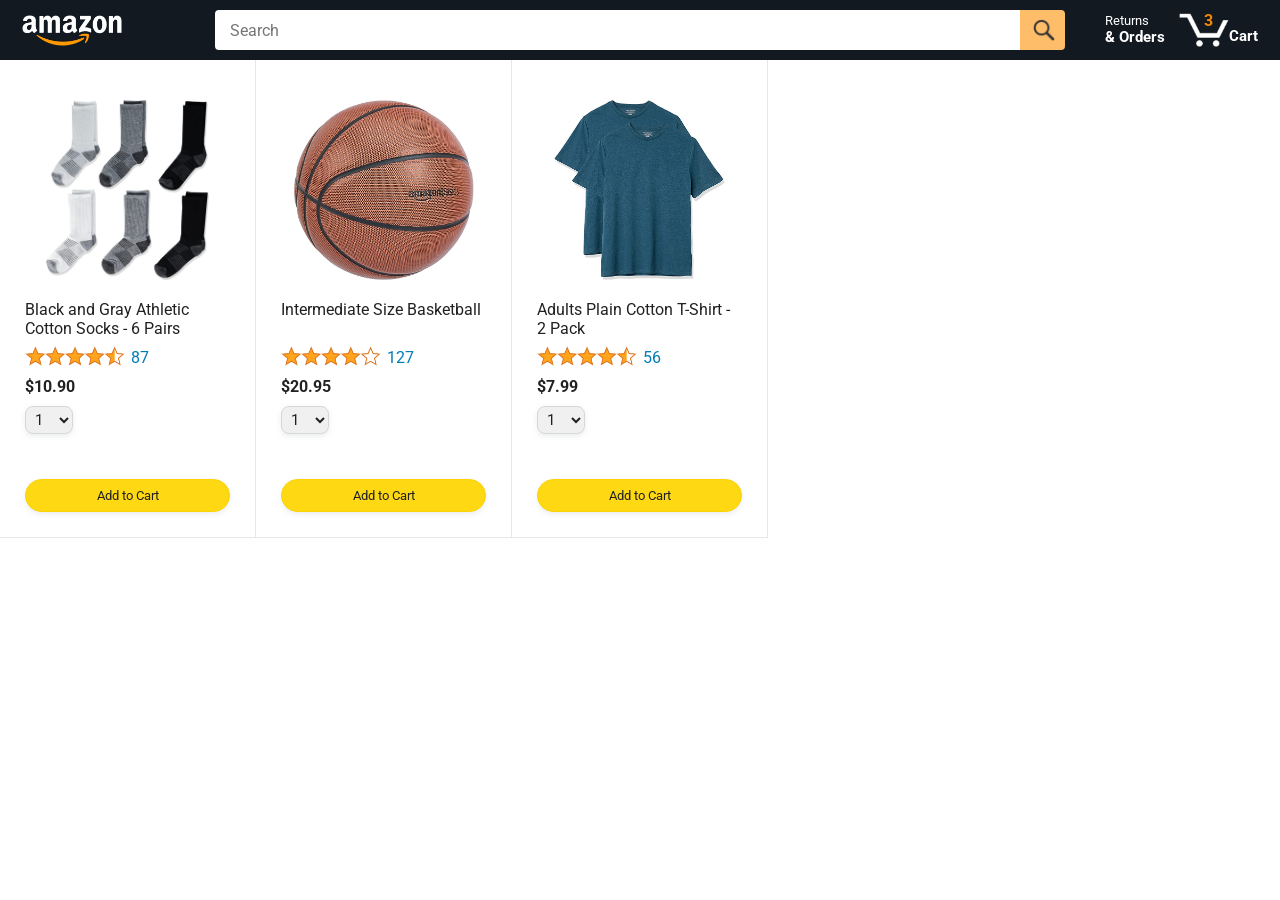
==== amazon.html @ 6d43b6ef "Add the starting files" ====
<!DOCTYPE html>
<html>
  <head>
    <title>Amazon Project</title>

    <!-- This code is needed for responsive design to work.
      (Responsive design = make the website look good on
      smaller screen sizes like a phone or a tablet). -->
    <meta name="viewport" content="width=device-width, initial-scale=1">

    <!-- Load a font called Roboto from Google Fonts. -->
    <link rel="preconnect" href="https://fonts.googleapis.com">
    <link rel="preconnect" href="https://fonts.gstatic.com" crossorigin>
    <link href="https://fonts.googleapis.com/css2?family=Roboto:wght@400;500;700&display=swap" rel="stylesheet">

    <!-- Here are the CSS files for this page. -->
    <link rel="stylesheet" href="styles/shared/general.css">
    <link rel="stylesheet" href="styles/shared/amazon-header.css">
    <link rel="stylesheet" href="styles/pages/amazon.css">
  </head>
  <body>
    <div class="amazon-header">
      <div class="amazon-header-left-section">
        <a href="amazon.html" class="header-link">
          <img class="amazon-logo"
            src="images/amazon-logo-white.png">
          <img class="amazon-mobile-logo"
            src="images/amazon-mobile-logo-white.png">
        </a>
      </div>

      <div class="amazon-header-middle-section">
        <input class="search-bar" type="text" placeholder="Search">

        <button class="search-button">
          <img class="search-icon" src="images/icons/search-icon.png">
        </button>
      </div>

      <div class="amazon-header-right-section">
        <a class="orders-link header-link" href="orders.html">
          <span class="returns-text">Returns</span>
          <span class="orders-text">& Orders</span>
        </a>

        <a class="cart-link header-link" href="checkout.html">
          <img class="cart-icon" src="images/icons/cart-icon.png">
          <div class="cart-quantity">3</div>
          <div class="cart-text">Cart</div>
        </a>
      </div>
    </div>
    
    <div class="main">
      <div class="products-grid">
        <div class="product-container">
          <div class="product-image-container">
            <img class="product-image"
              src="images/products/athletic-cotton-socks-6-pairs.jpg">
          </div>

          <div class="product-name limit-text-to-2-lines">
            Black and Gray Athletic Cotton Socks - 6 Pairs
          </div>

          <div class="product-rating-container">
            <img class="product-rating-stars"
              src="images/ratings/rating-45.png">
            <div class="product-rating-count link-primary">
              87
            </div>
          </div>

          <div class="product-price">
            $10.90
          </div>

          <div class="product-quantity-container">
            <select>
              <option selected value="1">1</option>
              <option value="2">2</option>
              <option value="3">3</option>
              <option value="4">4</option>
              <option value="5">5</option>
              <option value="6">6</option>
              <option value="7">7</option>
              <option value="8">8</option>
              <option value="9">9</option>
              <option value="10">10</option>
            </select>
          </div>

          <div class="product-spacer"></div>

          <div class="added-to-cart">
            <img src="images/icons/checkmark.png">
            Added
          </div>

          <button class="add-to-cart-button button-primary">
            Add to Cart
          </button>
        </div>

        <div class="product-container">
          <div class="product-image-container">
            <img class="product-image"
              src="images/products/intermediate-composite-basketball.jpg">
          </div>

          <div class="product-name limit-text-to-2-lines">
            Intermediate Size Basketball
          </div>

          <div class="product-rating-container">
            <img class="product-rating-stars"
              src="images/ratings/rating-40.png">
            <div class="product-rating-count link-primary">
              127
            </div>
          </div>

          <div class="product-price">
            $20.95
          </div>

          <div class="product-quantity-container">
            <select>
              <option selected value="1">1</option>
              <option value="2">2</option>
              <option value="3">3</option>
              <option value="4">4</option>
              <option value="5">5</option>
              <option value="6">6</option>
              <option value="7">7</option>
              <option value="8">8</option>
              <option value="9">9</option>
              <option value="10">10</option>
            </select>
          </div>

          <div class="product-spacer"></div>

          <div class="added-to-cart">
            <img src="images/icons/checkmark.png">
            Added
          </div>

          <button class="add-to-cart-button button-primary">
            Add to Cart
          </button>
        </div>

        <div class="product-container">
          <div class="product-image-container">
            <img class="product-image"
              src="images/products/adults-plain-cotton-tshirt-2-pack-teal.jpg">
          </div>

          <div class="product-name limit-text-to-2-lines">
            Adults Plain Cotton T-Shirt - 2 Pack
          </div>

          <div class="product-rating-container">
            <img class="product-rating-stars"
              src="images/ratings/rating-45.png">
            <div class="product-rating-count link-primary">
              56
            </div>
          </div>

          <div class="product-price">
            $7.99
          </div>

          <div class="product-quantity-container">
            <select>
              <option selected value="1">1</option>
              <option value="2">2</option>
              <option value="3">3</option>
              <option value="4">4</option>
              <option value="5">5</option>
              <option value="6">6</option>
              <option value="7">7</option>
              <option value="8">8</option>
              <option value="9">9</option>
              <option value="10">10</option>
            </select>
          </div>

          <div class="product-spacer"></div>

          <div class="added-to-cart">
            <img src="images/icons/checkmark.png">
            Added
          </div>

          <button class="add-to-cart-button button-primary">
            Add to Cart
          </button>
        </div>
      </div>
    </div>
  </body>
</html>
---- styles/shared/general.css ----
body {
  font-family: Roboto, Arial;
  color: rgb(33, 33, 33);
  /* The <body> element has a default margin of 8px
     on all sides. This removes the default margins. */
  margin: 0;
}

/* <p> elements have a default margin on the top
   and bottom. This removes the default margins. */
p {
  margin: 0;
}

button {
  cursor: pointer;
}

select {
  cursor: pointer;
}

input, select, button {
  font-family: Roboto, Arial;
}

.button-primary {
  color: rgb(33, 33, 33);
  background-color: rgb(255, 216, 20);
  border: 1px solid rgb(252, 210, 0);
  border-radius: 8px;
  cursor: pointer;
  box-shadow: 0 2px 5px rgba(213, 217, 217, 0.5);
}

.button-primary:hover {
  background-color: rgb(247, 202, 0);
  border: 1px solid rgb(242, 194, 0);
}

.button-primary:active {
  background: rgb(255, 216, 20);
  border-color: rgb(252, 210, 0);
  box-shadow: none;
}

.button-secondary {
  color: rgb(33, 33, 33);
  background: white;
  border: 1px solid rgb(213, 217, 217);
  border-radius: 8px;
  cursor: pointer;
  box-shadow: 0 2px 5px rgba(213, 217, 217, 0.5);
}

.button-secondary:hover {
  background-color: rgb(247, 250, 250);
}

.button-secondary:active {
  background-color: rgb(237, 253, 255);
  box-shadow: none;
}

/* These styles will limit text to 2 lines. Anything
   beyond 2 lines will be replaced with "..."
   You can find this code by using an A.I. tool or by
   searching in Google.
   https://css-tricks.com/almanac/properties/l/line-clamp/ */
.limit-text-to-2-lines {
  display: -webkit-box;
  -webkit-line-clamp: 2;
  -webkit-box-orient: vertical;
  overflow: hidden;
}

.link-primary {
  color: rgb(1, 124, 182);
  cursor: pointer;
}

.link-primary:hover {
  color: rgb(196, 80, 0);
}

/* Styles for dropdown selectors. */
select {
  color: rgb(33, 33, 33);
  background-color: rgb(240, 240, 240);
  border: 1px solid rgb(213, 217, 217);
  border-radius: 8px;
  padding: 3px 5px;
  font-size: 15px;
  cursor: pointer;
  box-shadow: 0 2px 5px rgba(213, 217, 217, 0.5);
}

select:focus,
input:focus {
  outline: 2px solid rgb(255, 153, 0);
}
---- styles/shared/amazon-header.css ----
.amazon-header {
  background-color: rgb(19, 25, 33);
  color: white;
  padding-left: 15px;
  padding-right: 15px;

  display: flex;
  align-items: center;
  justify-content: space-between;

  position: fixed;
  top: 0;
  left: 0;
  right: 0;
  height: 60px;
}

.amazon-header-left-section {
  width: 180px;
}

@media (max-width: 800px) {
  .amazon-header-left-section {
    width: unset;
  }
}

.header-link {
  display: inline-block;
  padding: 6px;
  border-radius: 2px;
  cursor: pointer;
  text-decoration: none;
  border: 1px solid rgba(0, 0, 0, 0);
}

.header-link:hover {
  border: 1px solid white;
}

.amazon-logo {
  width: 100px;
  margin-top: 5px;
}

.amazon-mobile-logo {
  display: none;
}

@media (max-width: 575px) {
  .amazon-logo {
    display: none;
  }

  .amazon-mobile-logo {
    display: block;
    height: 35px;
    margin-top: 5px;
  }
}

.amazon-header-middle-section {
  flex: 1;
  max-width: 850px;
  margin-left: 10px;
  margin-right: 10px;
  display: flex;
}

.search-bar {
  flex: 1;
  width: 0;
  font-size: 16px;
  height: 38px;
  padding-left: 15px;
  border: none;
  border-top-left-radius: 4px;
  border-bottom-left-radius: 4px;
  border-top-right-radius: 0;
  border-bottom-right-radius: 0;
}

.search-button {
  background-color: rgb(254, 189, 105);
  border: none;
  width: 45px;
  height: 40px;
  border-top-right-radius: 4px;
  border-bottom-right-radius: 4px;
  flex-shrink: 0;
}

.search-icon {
  height: 22px;
  margin-left: 2px;
  margin-top: 3px;
}

.amazon-header-right-section {
  width: 180px;
  flex-shrink: 0;
  display: flex;
  justify-content: end;
}

.orders-link {
  color: white;
}

.returns-text {
  display: block;
  font-size: 13px;
}

.orders-text {
  display: block;
  font-size: 15px;
  font-weight: 700;
}

.cart-link {
  color: white;
  display: flex;
  align-items: center;
  position: relative;
}

.cart-icon {
  width: 50px;
}

.cart-text {
  margin-top: 12px;
  font-size: 15px;
  font-weight: 700;
}

.cart-quantity {
  color: rgb(240, 136, 4);
  font-size: 16px;
  font-weight: 700;

  position: absolute;
  top: 4px;
  left: 22px;
  
  width: 26px;
  text-align: center;
}
---- styles/pages/amazon.css ----
.main {
  margin-top: 60px;
}

.products-grid {
  display: grid;

  /* - In CSS Grid, 1fr means a column will take up the
       remaining space in the grid.
     - If we write 1fr 1fr ... 1fr; 8 times, this will
       divide the grid into 8 columns, each taking up an
       equal amount of the space.
     - repeat(8, 1fr); is a shortcut for repeating "1fr"
       8 times (instead of typing out "1fr" 8 times).
       repeat(...) is a special property that works with
       display: grid; */
  grid-template-columns: repeat(8, 1fr);
}

/* @media is used to create responsive design (making the
   website look good on any screen size). This @media
   means when the screen width is 2000px or less, we
   will divide the grid into 7 columns instead of 8. */
@media (max-width: 2000px) {
  .products-grid {
    grid-template-columns: repeat(7, 1fr);
  }
}

/* This @media means when the screen width is 1600px or
   less, we will divide the grid into 6 columns. */
@media (max-width: 1600px) {
  .products-grid {
    grid-template-columns: repeat(6, 1fr);
  }
}

@media (max-width: 1300px) {
  .products-grid {
    grid-template-columns: repeat(5, 1fr);
  }
}

@media (max-width: 1000px) {
  .products-grid {
    grid-template-columns: repeat(4, 1fr);
  }
}

@media (max-width: 800px) {
  .products-grid {
    grid-template-columns: repeat(3, 1fr);
  }
}

@media (max-width: 575px) {
  .products-grid {
    grid-template-columns: repeat(2, 1fr);
  }
}

@media (max-width: 450px) {
  .products-grid {
    grid-template-columns: 1fr;
  }
}

.product-container {
  padding-top: 40px;
  padding-bottom: 25px;
  padding-left: 25px;
  padding-right: 25px;

  border-right: 1px solid rgb(231, 231, 231);
  border-bottom: 1px solid rgb(231, 231, 231);

  display: flex;
  flex-direction: column;
}

.product-image-container {
  display: flex;
  justify-content: center;
  align-items: center;

  height: 180px;
  margin-bottom: 20px;
}

.product-image {
  /* Images will overflow their container by default. To
    prevent this, we set max-width and max-height to 100%
    so they stay inside their container. */
  max-width: 100%;
  max-height: 100%;
}

.product-name {
  height: 40px;
  margin-bottom: 5px;
}

.product-rating-container {
  display: flex;
  align-items: center;
  margin-bottom: 10px;
}

.product-rating-stars {
  width: 100px;
  margin-right: 6px;
}

.product-rating-count {
  color: rgb(1, 124, 182);
  cursor: pointer;
  margin-top: 3px;
}

.product-price {
  font-weight: 700;
  margin-bottom: 10px;
}

.product-quantity-container {
  margin-bottom: 17px;
}

.product-spacer {
  flex: 1;
}

.added-to-cart {
  color: rgb(6, 125, 98);
  font-size: 16px;

  display: flex;
  align-items: center;
  margin-bottom: 8px;

  /* At first, the "Added to cart" message will
     be invisible. Use JavaScript to change the
     opacity and make it visible. */
  opacity: 0;
}

.added-to-cart img {
  height: 20px;
  margin-right: 5px;
}

.add-to-cart-button {
  width: 100%;
  padding: 8px;
  border-radius: 50px;
}
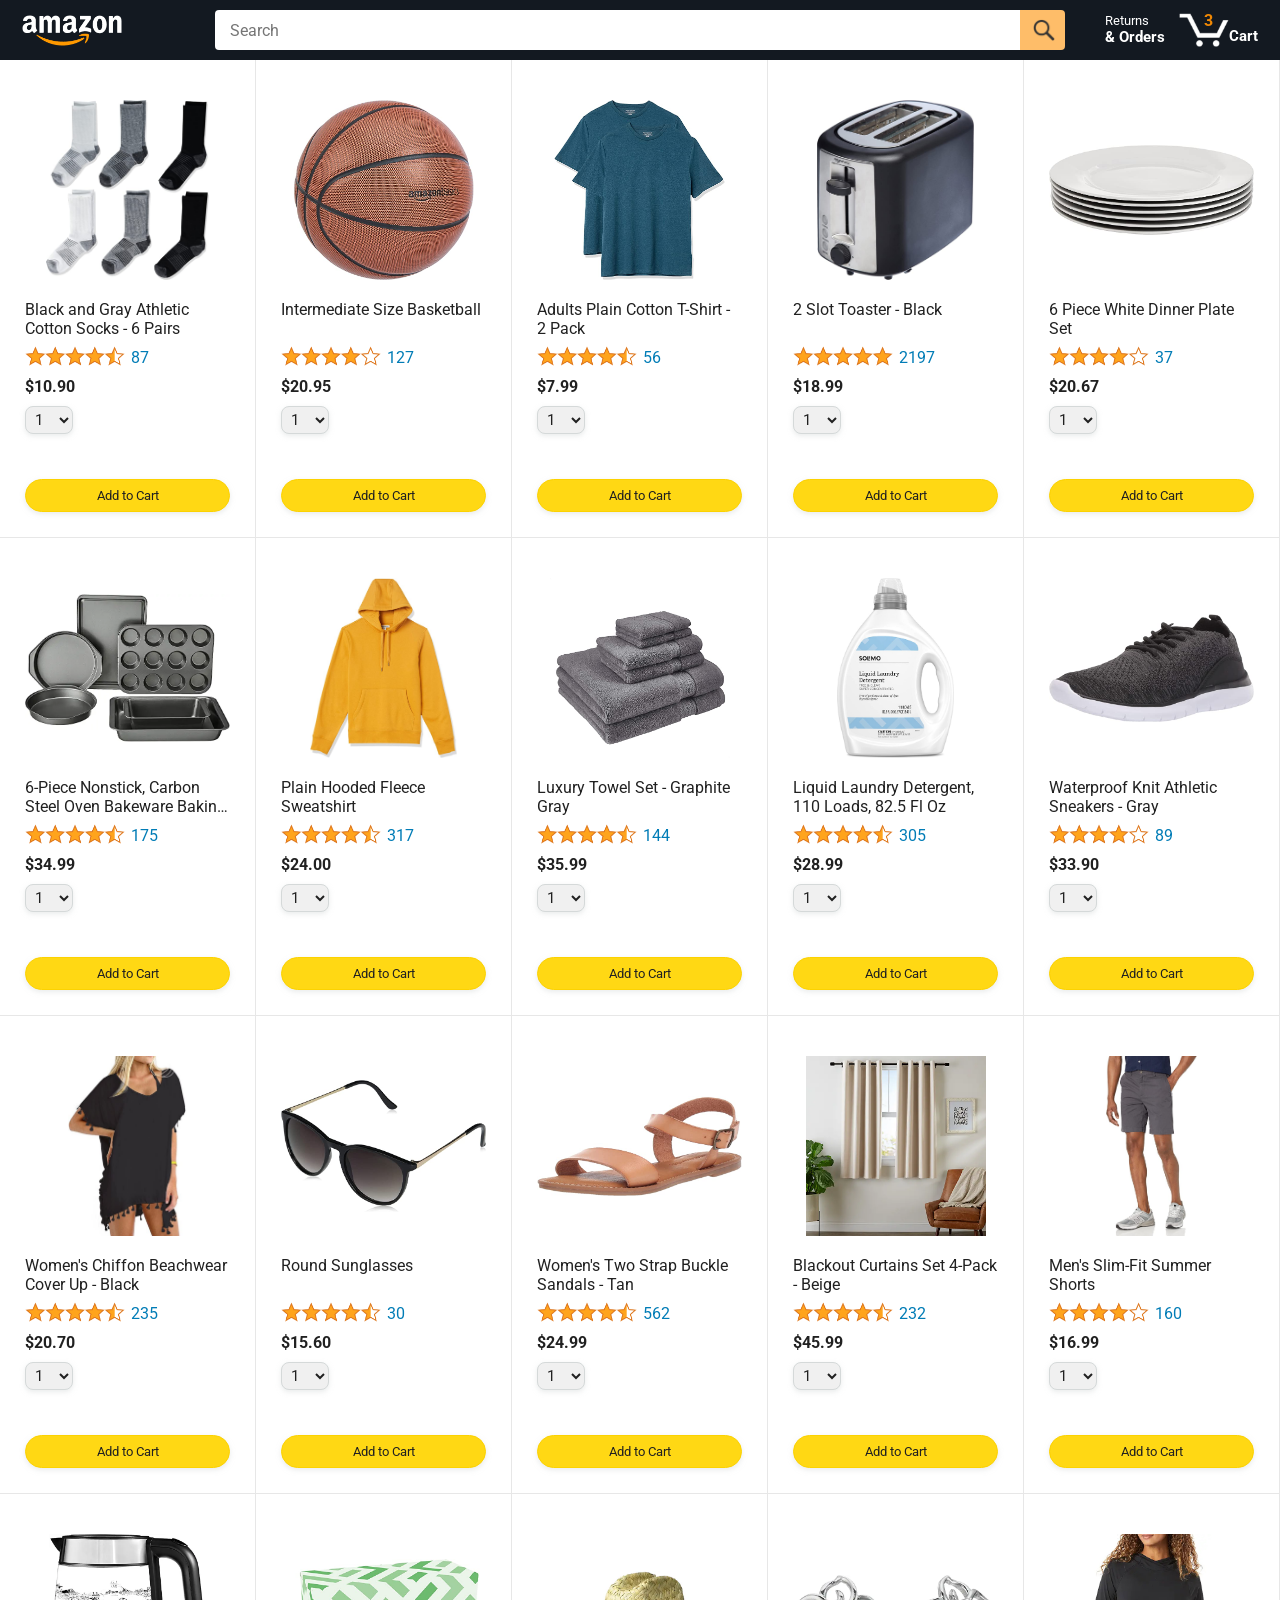
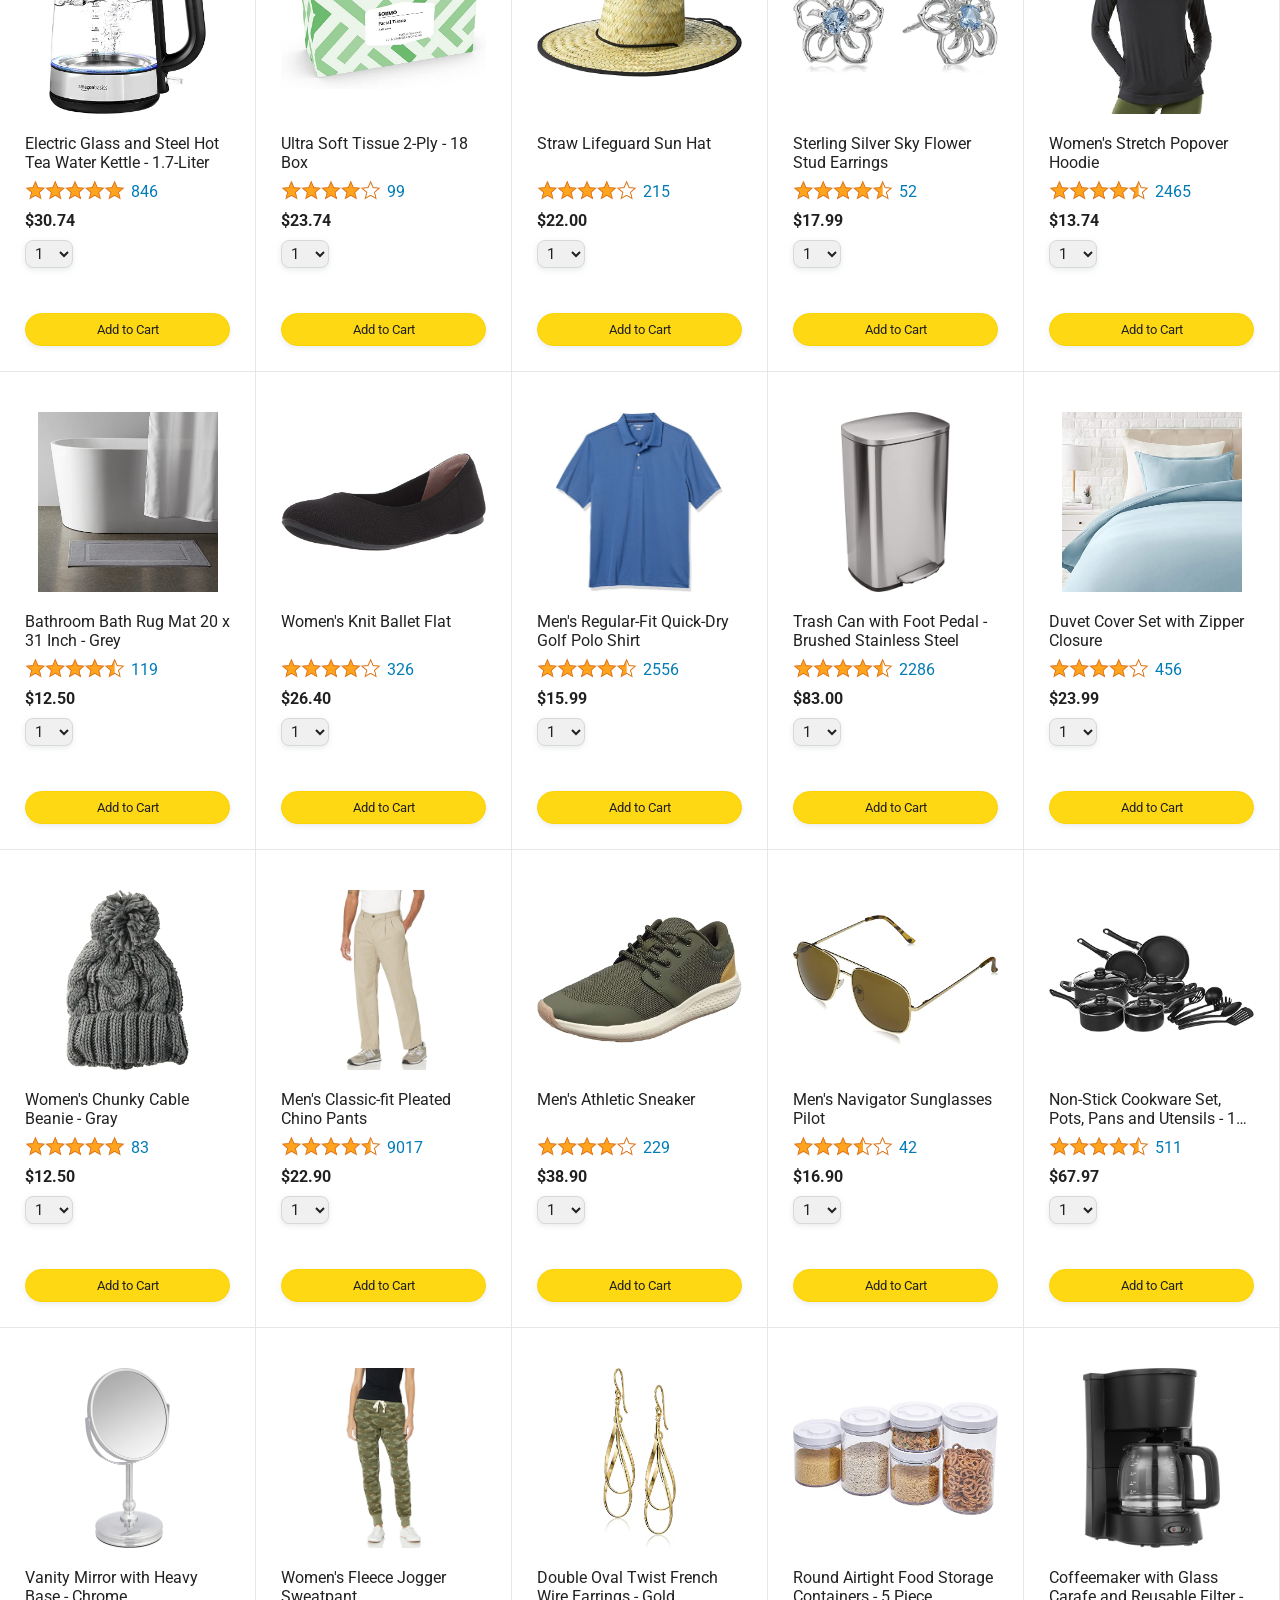
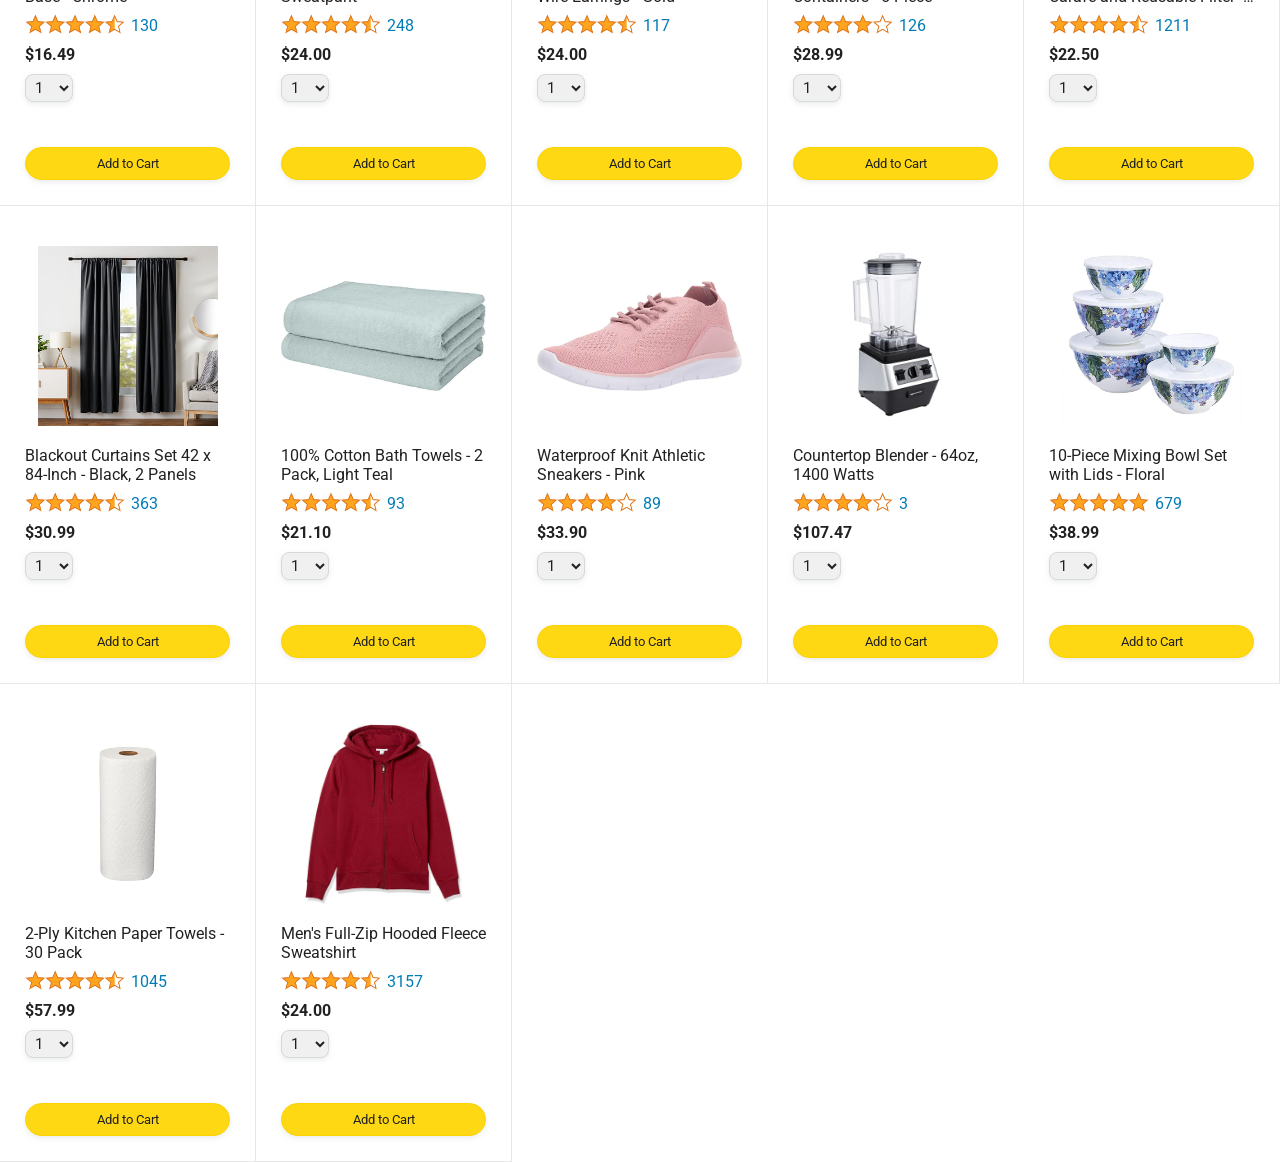
==== commit 6f97052c: "Use products.js data file" ====
--- a/amazon.html
+++ b/amazon.html
@@ -52,154 +52,11 @@
     </div>
     
     <div class="main">
-      <div class="products-grid">
-        <div class="product-container">
-          <div class="product-image-container">
-            <img class="product-image"
-              src="images/products/athletic-cotton-socks-6-pairs.jpg">
-          </div>
-
-          <div class="product-name limit-text-to-2-lines">
-            Black and Gray Athletic Cotton Socks - 6 Pairs
-          </div>
-
-          <div class="product-rating-container">
-            <img class="product-rating-stars"
-              src="images/ratings/rating-45.png">
-            <div class="product-rating-count link-primary">
-              87
-            </div>
-          </div>
-
-          <div class="product-price">
-            $10.90
-          </div>
-
-          <div class="product-quantity-container">
-            <select>
-              <option selected value="1">1</option>
-              <option value="2">2</option>
-              <option value="3">3</option>
-              <option value="4">4</option>
-              <option value="5">5</option>
-              <option value="6">6</option>
-              <option value="7">7</option>
-              <option value="8">8</option>
-              <option value="9">9</option>
-              <option value="10">10</option>
-            </select>
-          </div>
-
-          <div class="product-spacer"></div>
-
-          <div class="added-to-cart">
-            <img src="images/icons/checkmark.png">
-            Added
-          </div>
-
-          <button class="add-to-cart-button button-primary">
-            Add to Cart
-          </button>
+      <div class="products-grid js-products-grid">
         </div>
-
-        <div class="product-container">
-          <div class="product-image-container">
-            <img class="product-image"
-              src="images/products/intermediate-composite-basketball.jpg">
-          </div>
-
-          <div class="product-name limit-text-to-2-lines">
-            Intermediate Size Basketball
-          </div>
-
-          <div class="product-rating-container">
-            <img class="product-rating-stars"
-              src="images/ratings/rating-40.png">
-            <div class="product-rating-count link-primary">
-              127
-            </div>
-          </div>
-
-          <div class="product-price">
-            $20.95
-          </div>
-
-          <div class="product-quantity-container">
-            <select>
-              <option selected value="1">1</option>
-              <option value="2">2</option>
-              <option value="3">3</option>
-              <option value="4">4</option>
-              <option value="5">5</option>
-              <option value="6">6</option>
-              <option value="7">7</option>
-              <option value="8">8</option>
-              <option value="9">9</option>
-              <option value="10">10</option>
-            </select>
-          </div>
-
-          <div class="product-spacer"></div>
-
-          <div class="added-to-cart">
-            <img src="images/icons/checkmark.png">
-            Added
-          </div>
-
-          <button class="add-to-cart-button button-primary">
-            Add to Cart
-          </button>
-        </div>
-
-        <div class="product-container">
-          <div class="product-image-container">
-            <img class="product-image"
-              src="images/products/adults-plain-cotton-tshirt-2-pack-teal.jpg">
-          </div>
-
-          <div class="product-name limit-text-to-2-lines">
-            Adults Plain Cotton T-Shirt - 2 Pack
-          </div>
-
-          <div class="product-rating-container">
-            <img class="product-rating-stars"
-              src="images/ratings/rating-45.png">
-            <div class="product-rating-count link-primary">
-              56
-            </div>
-          </div>
-
-          <div class="product-price">
-            $7.99
-          </div>
-
-          <div class="product-quantity-container">
-            <select>
-              <option selected value="1">1</option>
-              <option value="2">2</option>
-              <option value="3">3</option>
-              <option value="4">4</option>
-              <option value="5">5</option>
-              <option value="6">6</option>
-              <option value="7">7</option>
-              <option value="8">8</option>
-              <option value="9">9</option>
-              <option value="10">10</option>
-            </select>
-          </div>
-
-          <div class="product-spacer"></div>
-
-          <div class="added-to-cart">
-            <img src="images/icons/checkmark.png">
-            Added
-          </div>
-
-          <button class="add-to-cart-button button-primary">
-            Add to Cart
-          </button>
-        </div>
-      </div>
     </div>
+    
+    <script src="data/products.js"></script>
+    <script src="scripts/amazon.js"></script>
   </body>
 </html>
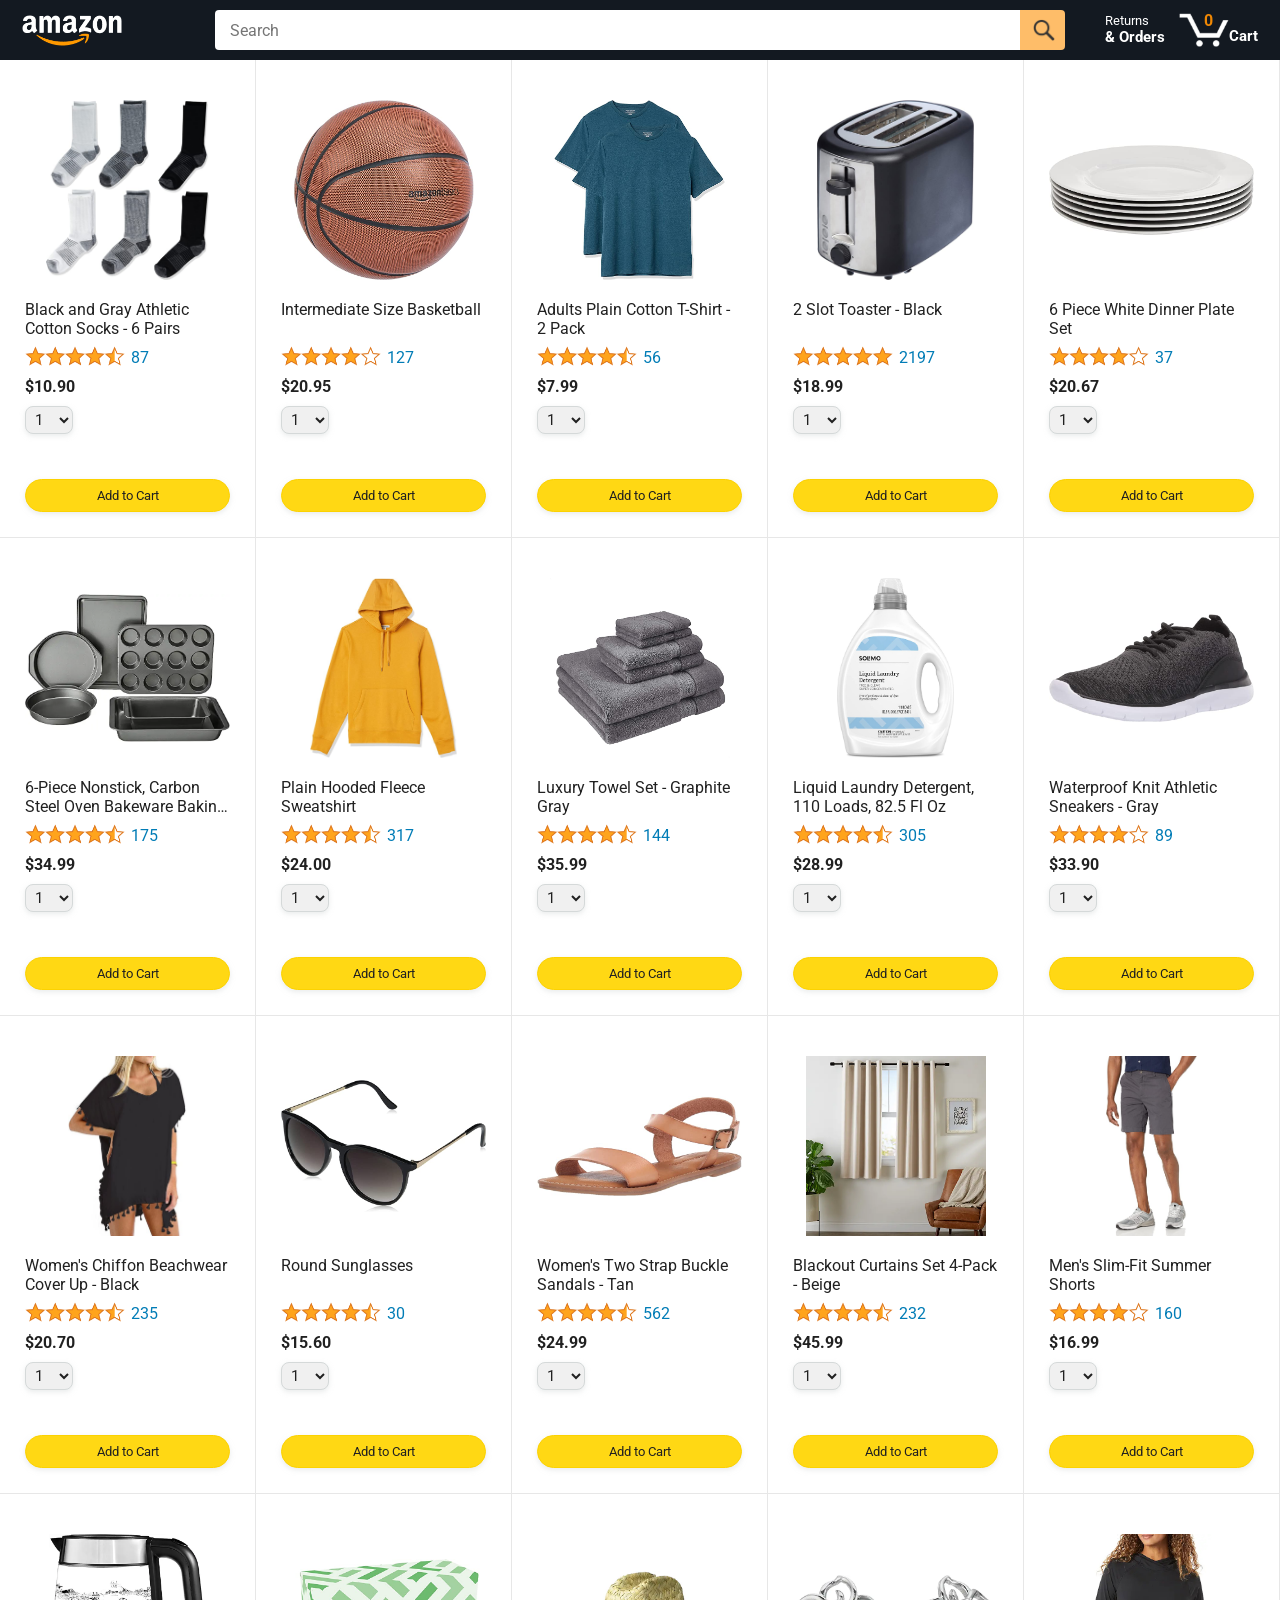
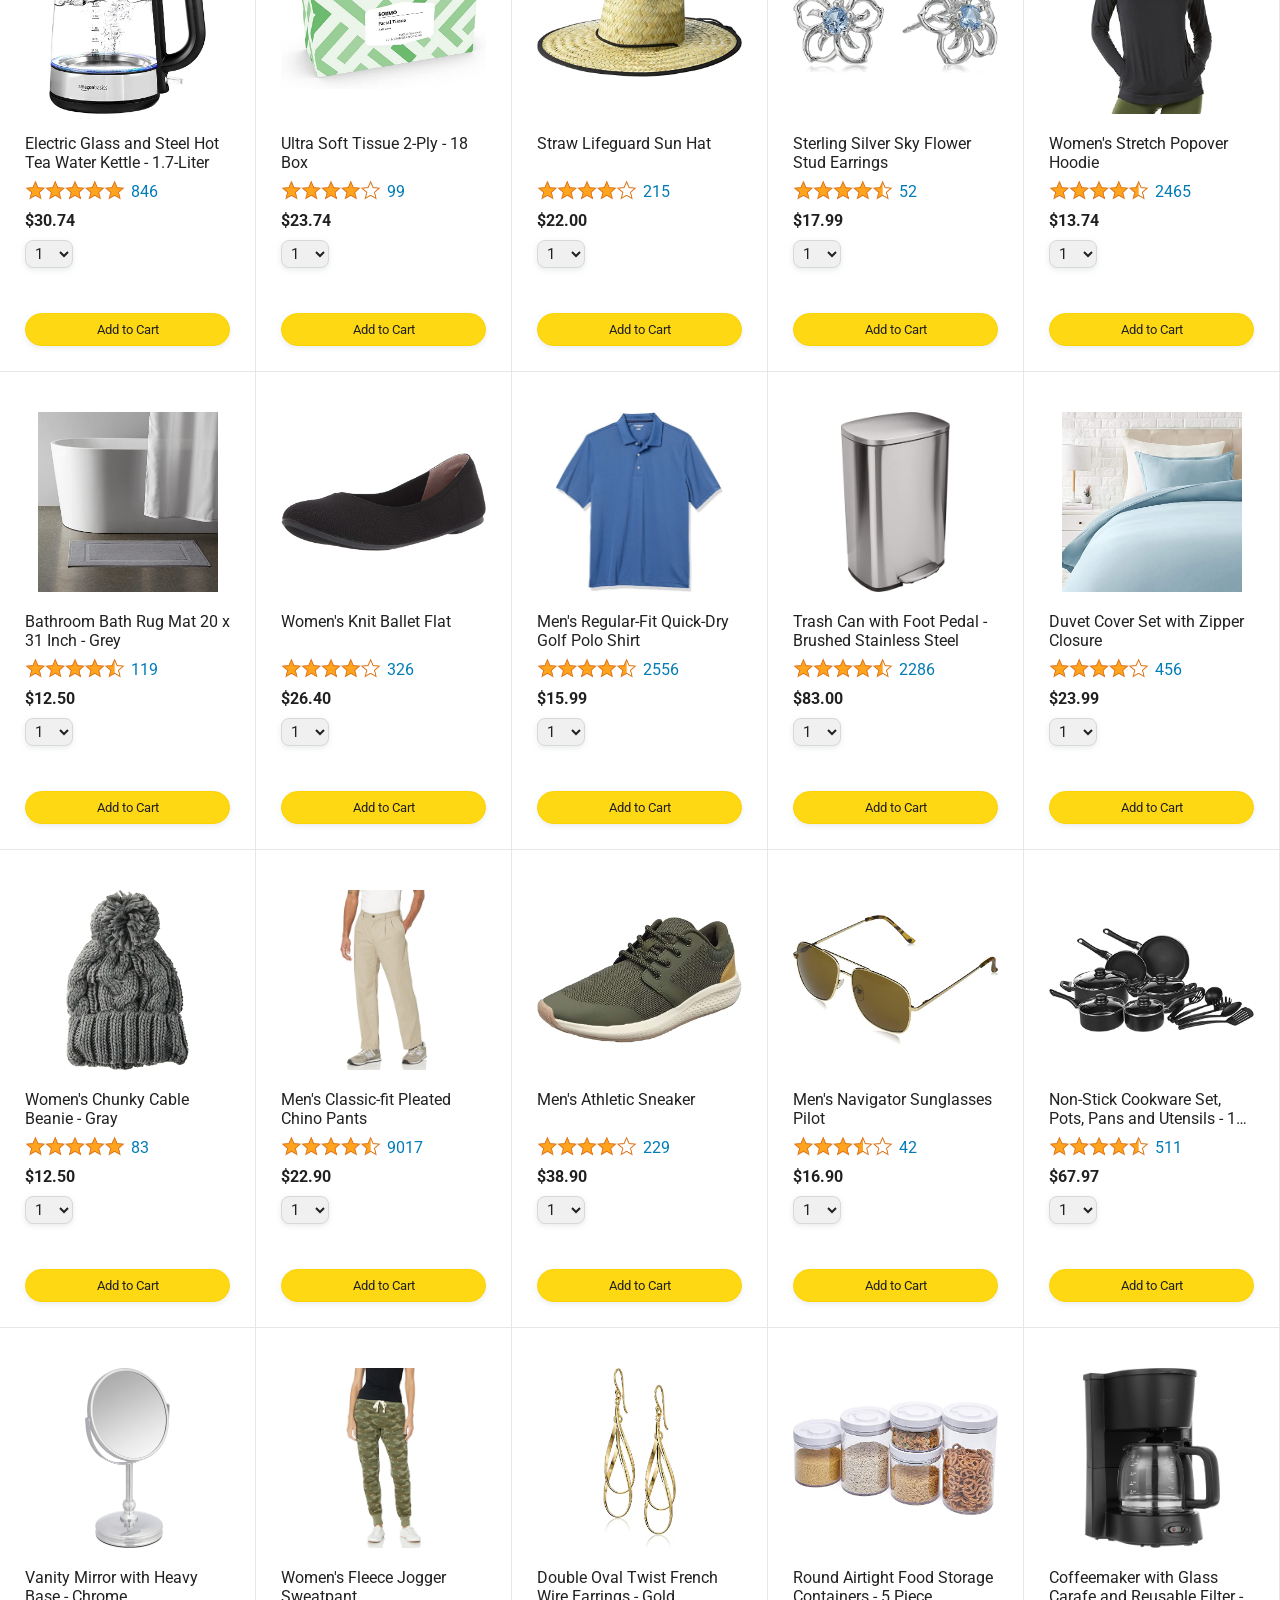
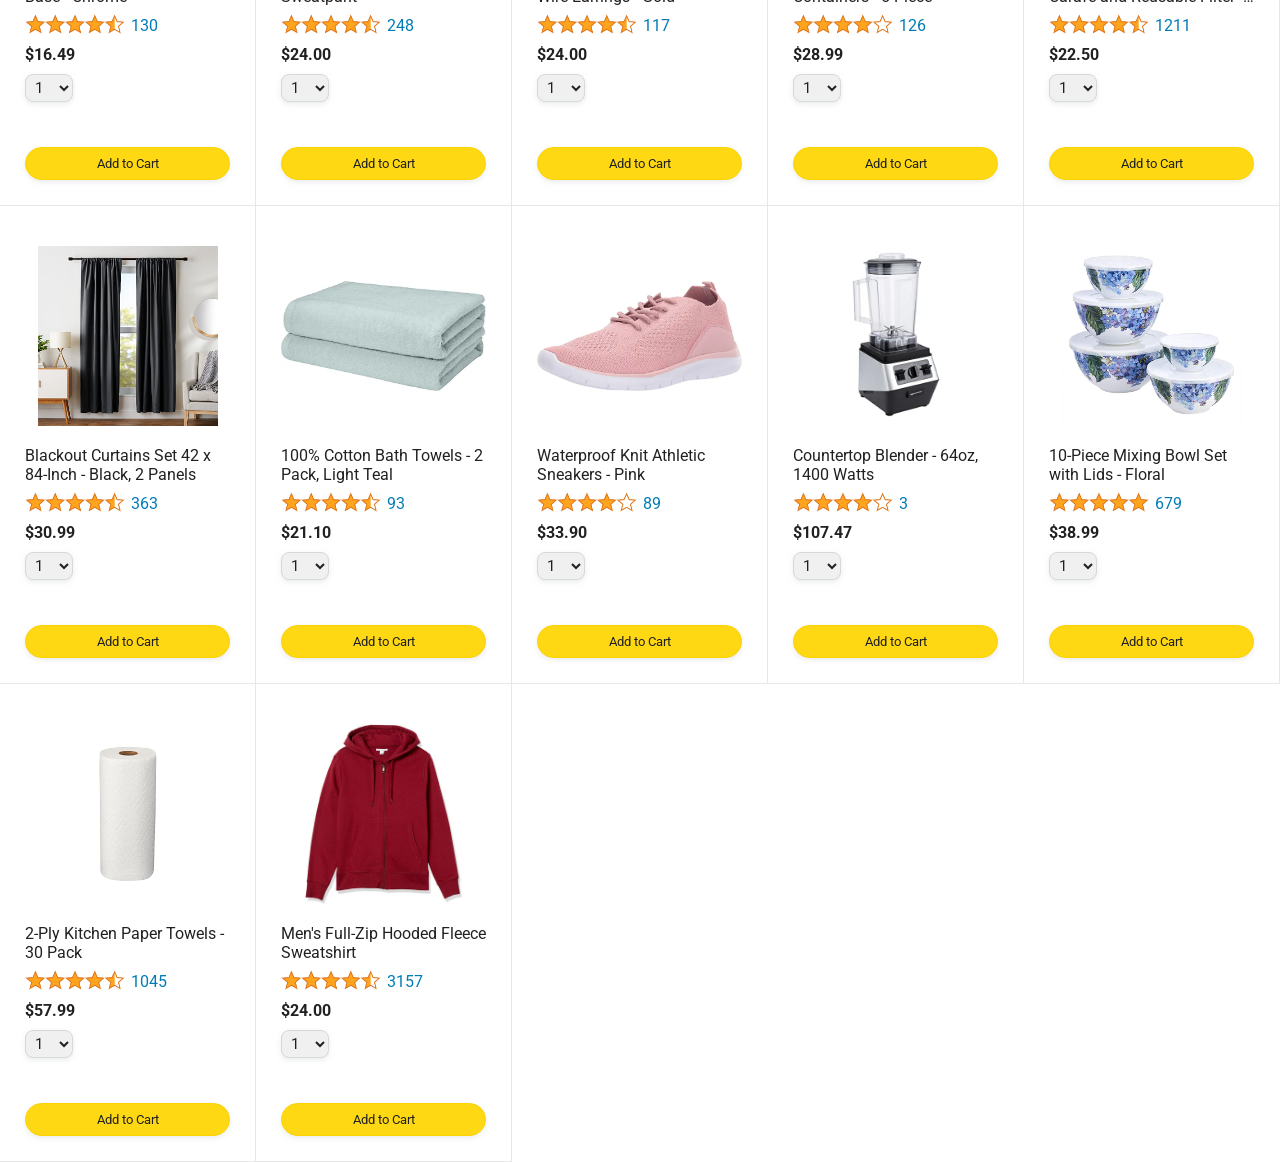
==== commit f5bfec6a: "Make the cart quantity interactive" ====
--- a/amazon.html
+++ b/amazon.html
@@ -45,7 +45,7 @@
 
         <a class="cart-link header-link" href="checkout.html">
           <img class="cart-icon" src="images/icons/cart-icon.png">
-          <div class="cart-quantity">3</div>
+          <div class="cart-quantity js-cartQ">0</div>
           <div class="cart-text">Cart</div>
         </a>
       </div>
@@ -56,6 +56,7 @@
         </div>
     </div>
     
+    <script src="data/cart.js"></script>
     <script src="data/products.js"></script>
     <script src="scripts/amazon.js"></script>
   </body>
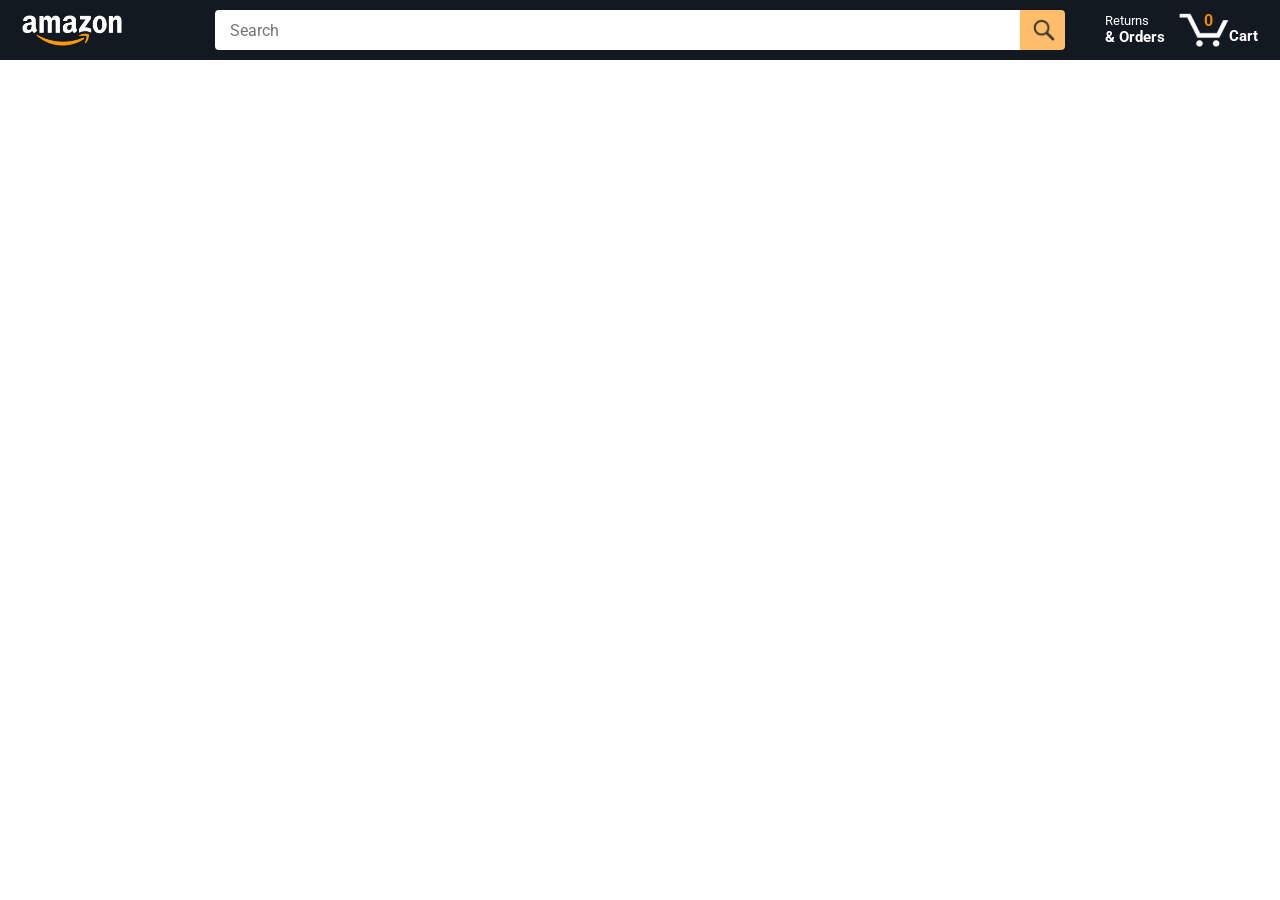
==== commit e976785b: "import products.js" ====
--- a/amazon.html
+++ b/amazon.html
@@ -56,8 +56,8 @@
         </div>
     </div>
     
-    <script src="data/cart.js"></script>
-    <script src="data/products.js"></script>
-    <script src="scripts/amazon.js"></script>
+    
+    
+    <script type="module" src="scripts/amazon.js"></script>
   </body>
 </html>
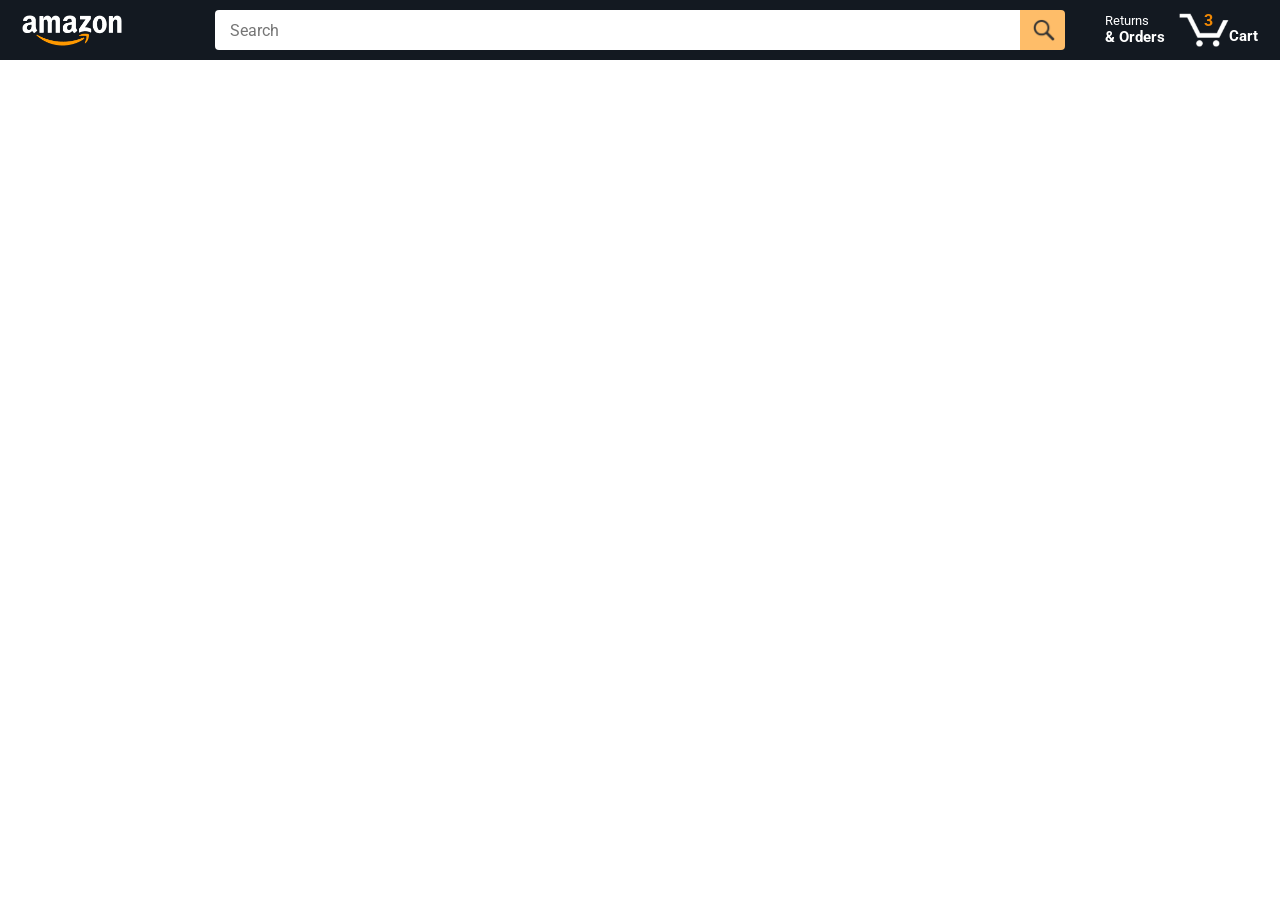
==== commit 73a4f197: "A-18p" ====
--- a/amazon.html
+++ b/amazon.html
@@ -30,9 +30,9 @@
       </div>
 
       <div class="amazon-header-middle-section">
-        <input class="search-bar" type="text" placeholder="Search">
+        <input class="search-bar js-search-bar" type="text" placeholder="Search">
 
-        <button class="search-button">
+        <button class="search-button js-search-button">
           <img class="search-icon" src="images/icons/search-icon.png">
         </button>
       </div>
